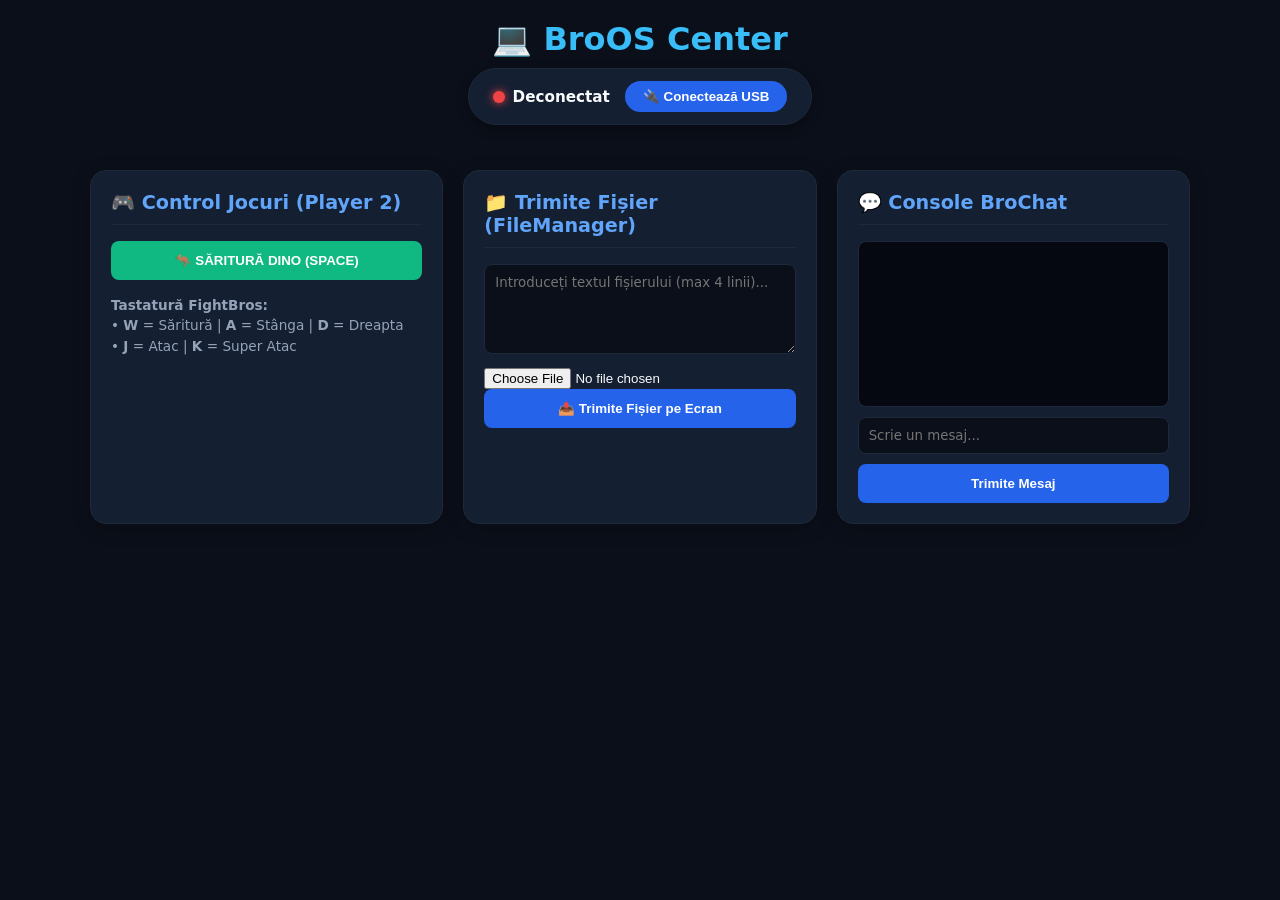
==== index.html @ e7005982 "sall" ====
<!DOCTYPE html>
<html lang="ro">
<head>
  <meta charset="UTF-8">
  <meta name="viewport" content="width=device-width, initial-scale=1.0">
  <title>BroOS - Web Dashboard & Control Center</title>
  <style>
    :root {
      --bg-color: #0b0f19;
      --card-bg: #151f32;
      --accent: #2563eb;
      --accent-hover: #1d4ed8;
      --success: #10b981;
      --danger: #ef4444;
      --text: #f8fafc;
      --text-muted: #94a3b8;
      --border: #1e293b;
    }

    body {
      font-family: 'Segoe UI', system-ui, -apple-system, sans-serif;
      background-color: var(--bg-color);
      color: var(--text);
      margin: 0;
      padding: 20px;
      display: flex;
      flex-direction: column;
      align-items: center;
    }

    header {
      text-align: center;
      margin-bottom: 25px;
    }

    h1 {
      margin: 0 0 10px 0;
      font-size: 2rem;
      color: #38bdf8;
    }

    .status-container {
      background-color: var(--card-bg);
      border: 1px solid var(--border);
      padding: 12px 24px;
      border-radius: 50px;
      display: flex;
      align-items: center;
      gap: 15px;
      box-shadow: 0 4px 12px rgba(0,0,0,0.3);
    }

    .badge {
      display: flex;
      align-items: center;
      gap: 8px;
      font-weight: 600;
      font-size: 0.95rem;
    }

    .dot {
      width: 12px;
      height: 12px;
      border-radius: 50%;
      background-color: var(--danger);
      box-shadow: 0 0 8px var(--danger);
    }

    .dot.online {
      background-color: var(--success);
      box-shadow: 0 0 8px var(--success);
    }

    .btn-connect {
      background-color: var(--accent);
      color: white;
      border: none;
      padding: 8px 18px;
      border-radius: 20px;
      font-weight: bold;
      cursor: pointer;
      transition: all 0.2s ease;
    }

    .btn-connect:hover {
      background-color: var(--accent-hover);
      transform: translateY(-1px);
    }

    .grid {
      display: grid;
      grid-template-columns: repeat(auto-fit, minmax(320px, 1fr));
      gap: 20px;
      width: 100%;
      max-width: 1100px;
      margin-top: 20px;
    }

    .card {
      background-color: var(--card-bg);
      border: 1px solid var(--border);
      border-radius: 16px;
      padding: 20px;
      box-shadow: 0 4px 20px rgba(0,0,0,0.2);
    }

    .card h2 {
      margin-top: 0;
      font-size: 1.2rem;
      color: #60a5fa;
      border-bottom: 1px solid var(--border);
      padding-bottom: 10px;
    }

    textarea, input[type="text"] {
      width: 100%;
      background-color: #0b0f19;
      border: 1px solid var(--border);
      color: var(--text);
      padding: 10px;
      border-radius: 8px;
      box-sizing: border-box;
      margin-bottom: 10px;
      font-family: inherit;
    }

    textarea {
      resize: vertical;
      height: 90px;
    }

    .btn {
      width: 100%;
      background-color: var(--accent);
      color: white;
      border: none;
      padding: 12px;
      border-radius: 8px;
      font-weight: bold;
      cursor: pointer;
      transition: background 0.2s;
    }

    .btn:hover {
      background-color: var(--accent-hover);
    }

    .btn-green {
      background-color: var(--success);
    }

    .btn-green:hover {
      background-color: #059669;
    }

    .terminal {
      background-color: #050811;
      border: 1px solid var(--border);
      color: #4ade80;
      font-family: 'Consolas', 'Courier New', monospace;
      padding: 12px;
      border-radius: 8px;
      height: 140px;
      overflow-y: auto;
      margin-bottom: 10px;
      font-size: 0.9rem;
    }

    .controls-hint {
      font-size: 0.85rem;
      color: var(--text-muted);
      line-height: 1.5;
    }
  </style>
</head>
<body>

  <header>
    <h1>💻 BroOS Center</h1>
    <div class="status-container">
      <div class="badge">
        <span id="statusDot" class="dot"></span>
        <span id="statusText">Deconectat</span>
      </div>
      <button id="connectBtn" class="btn-connect">🔌 Conectează USB</button>
    </div>
  </header>

  <div class="grid">

    <!-- CONTROLLER JOCURI -->
    <div class="card">
      <h2>🎮 Control Jocuri (Player 2)</h2>
      <button id="dinoJumpBtn" class="btn btn-green" style="margin-bottom: 15px;">🦘 SĂRITURĂ DINO (SPACE)</button>
      <div class="controls-hint">
        <strong>Tastatură FightBros:</strong><br>
        • <strong>W</strong> = Săritură | <strong>A</strong> = Stânga | <strong>D</strong> = Dreapta<br>
        • <strong>J</strong> = Atac | <strong>K</strong> = Super Atac
      </div>
    </div>

    <!-- FILE MANAGER -->
    <div class="card">
      <h2>📁 Trimite Fișier (FileManager)</h2>
      <textarea id="fileText" placeholder="Introduceți textul fișierului (max 4 linii)..."></textarea>
      <input type="file" id="fileInput" accept=".txt">
      <button id="sendFileBtn" class="btn">📤 Trimite Fișier pe Ecran</button>
    </div>

    <!-- BRO CHAT -->
    <div class="card">
      <h2>💬 Console BroChat</h2>
      <div id="chatTerminal" class="terminal"></div>
      <input type="text" id="chatInput" placeholder="Scrie un mesaj...">
      <button id="sendChatBtn" class="btn">Trimite Mesaj</button>
    </div>

  </div>

  <script>
    let port = null;
    let writer = null;
    let isConnected = false;

    const connectBtn = document.getElementById('connectBtn');
    const statusDot = document.getElementById('statusDot');
    const statusText = document.getElementById('statusText');

    const dinoJumpBtn = document.getElementById('dinoJumpBtn');
    const sendFileBtn = document.getElementById('sendFileBtn');
    const fileText = document.getElementById('fileText');
    const fileInput = document.getElementById('fileInput');

    const chatTerminal = document.getElementById('chatTerminal');
    const chatInput = document.getElementById('chatInput');
    const sendChatBtn = document.getElementById('sendChatBtn');

    // CONECTARE DIRECTĂ USB VIA WEB SERIAL
    connectBtn.onclick = async () => {
      if (!("serial" in navigator)) {
        alert("Browser-ul tău nu suportă Web Serial API! Deschide pagina în Google Chrome sau Microsoft Edge pe PC.");
        return;
      }

      try {
        port = await navigator.serial.requestPort();
        await port.open({ baudRate: 115200 });

        writer = port.writable.getWriter();
        isConnected = true;

        statusDot.classList.add('online');
        statusText.innerText = "Conectat (115200 Baud)";
        connectBtn.innerText = "✓ Conectat";
        connectBtn.style.backgroundColor = "#10b981";

        readSerialData();
      } catch (err) {
        console.error(err);
        alert("Eroare la conectare: " + err.message);
      }
    };

    // CITIRE SERIALĂ
    async function readSerialData() {
      const textDecoder = new TextDecoderStream();
      const readableStreamClosed = port.readable.pipeTo(textDecoder.writable);
      const reader = textDecoder.readable.getReader();

      let buffer = "";

      try {
        while (true) {
          const { value, done } = await reader.read();
          if (done) break;
          buffer += value;

          let lines = buffer.split('\n');
          buffer = lines.pop();

          for (let line of lines) {
            line = line.trim();
            if (line.length > 0) {
              const div = document.createElement('div');
              div.innerText = line;
              chatTerminal.appendChild(div);
              chatTerminal.scrollTop = chatTerminal.scrollHeight;
            }
          }
        }
      } catch (err) {
        console.error("Eroare citire:", err);
      }
    }

    // TRIMITERE COMANDĂ
    async function sendCommand(cmd) {
      if (!isConnected || !writer) {
        alert("Apasă mai întâi pe butonul 'Conectează USB'!");
        return;
      }
      const encoder = new TextEncoder();
      await writer.write(encoder.encode(cmd + "\n"));
    }

    // FILE MANAGER
    fileInput.onchange = (e) => {
      const file = e.target.files[0];
      if (file) {
        const reader = new FileReader();
        reader.onload = (evt) => { fileText.value = evt.target.result; };
        reader.readAsText(file);
      }
    };

    sendFileBtn.onclick = async () => {
      const content = fileText.value.trim();
      if (!content) { alert("Scrieți sau încărcați un fișier mai întâi!"); return; }

      const lines = content.split('\n');
      await sendCommand("FILE_START");
      await new Promise(r => setTimeout(r, 100));

      const maxLines = Math.min(lines.length, 4);
      for (let i = 0; i < maxLines; i++) {
        let line = lines[i].trim();
        if (line) {
          await sendCommand(`FILE_LINE:${line}`);
          await new Promise(r => setTimeout(r, 100));
        }
      }

      await sendCommand("FILE_END");
      alert("Fișier trimis pe ecranul BroOS!");
    };

    // CHAT
    sendChatBtn.onclick = () => {
      const msg = chatInput.value.trim();
      if (msg) {
        sendCommand(`CHAT_IN:Web:${msg}`);
        const div = document.createElement('div');
        div.innerText = "Tu: " + msg;
        chatTerminal.appendChild(div);
        chatTerminal.scrollTop = chatTerminal.scrollHeight;
        chatInput.value = '';
      }
    };

    chatInput.onkeypress = (e) => { if (e.key === 'Enter') sendChatBtn.click(); };

    // CONTROALE JOCURI
    dinoJumpBtn.onclick = () => { sendCommand("DINO2:JUMP"); };

    window.onkeydown = (e) => {
      if (document.activeElement.tagName === 'INPUT' || document.activeElement.tagName === 'TEXTAREA') return;

      if (e.code === 'Space') { e.preventDefault(); sendCommand("DINO2:JUMP"); }
      else if (e.key === 'a' || e.key === 'A') sendCommand("OPP:LEFT");
      else if (e.key === 'd' || e.key === 'D') sendCommand("OPP:RIGHT");
      else if (e.key === 'w' || e.key === 'W') sendCommand("OPP:JUMP");
      else if (e.key === 'j' || e.key === 'J') sendCommand("OPP:ATK");
      else if (e.key === 'k' || e.key === 'K') sendCommand("OPP:SUPER");
    };
  </script>
</body>
</html>
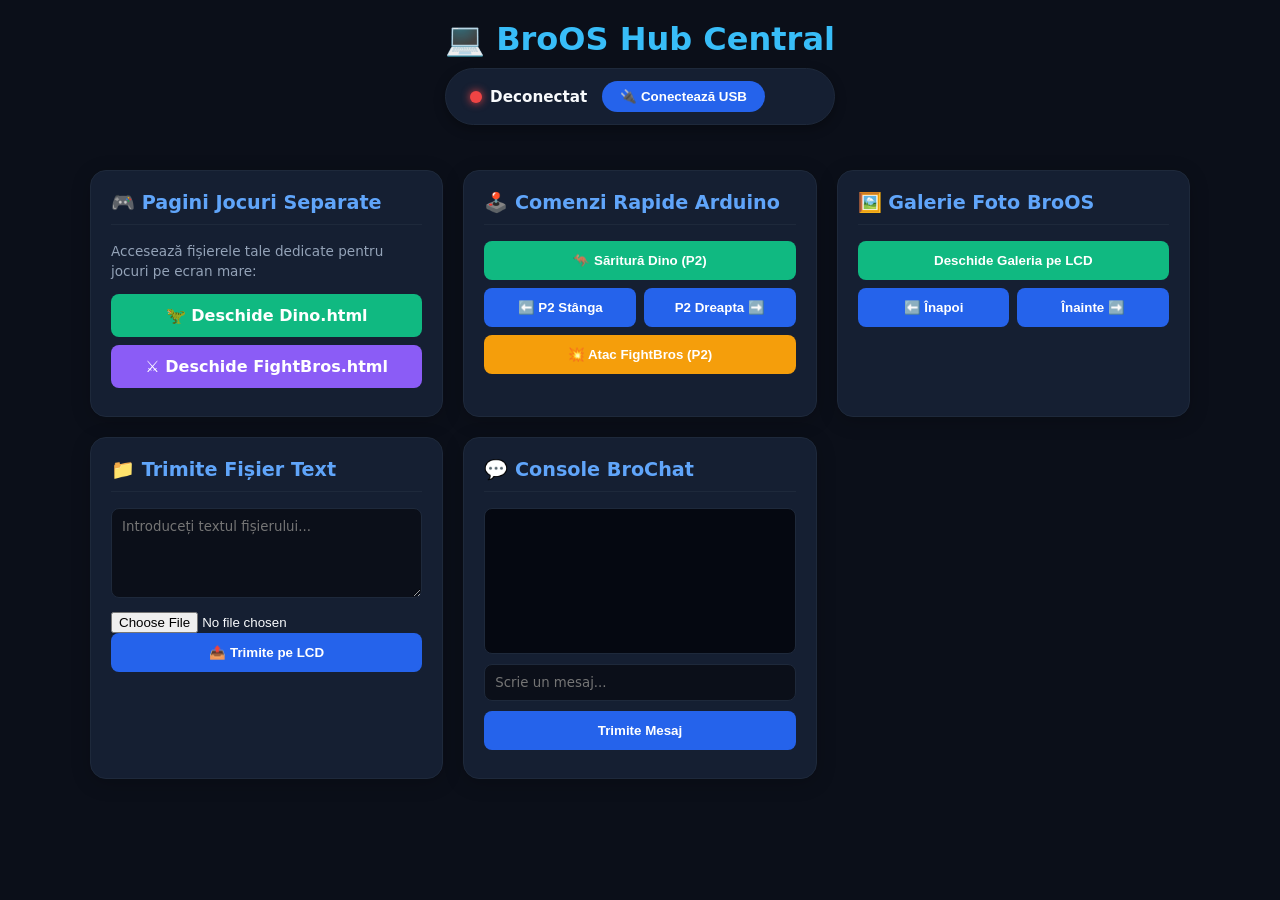
==== commit 750867c4: "sall" ====
--- a/index.html
+++ b/index.html
@@ -3,7 +3,7 @@
 <head>
   <meta charset="UTF-8">
   <meta name="viewport" content="width=device-width, initial-scale=1.0">
-  <title>BroOS - Web Dashboard & Control Center</title>
+  <title>BroOS - Web Hub & Control Center</title>
   <style>
     :root {
       --bg-color: #0b0f19;
@@ -139,6 +139,11 @@
       font-weight: bold;
       cursor: pointer;
       transition: background 0.2s;
+      margin-bottom: 8px;
+      text-decoration: none;
+      display: inline-block;
+      text-align: center;
+      box-sizing: border-box;
     }
 
     .btn:hover {
@@ -151,6 +156,11 @@
 
     .btn-green:hover {
       background-color: #059669;
+    }
+
+    .btn-row {
+      display: flex;
+      gap: 8px;
     }
 
     .terminal {
@@ -160,7 +170,7 @@
       font-family: 'Consolas', 'Courier New', monospace;
       padding: 12px;
       border-radius: 8px;
-      height: 140px;
+      height: 120px;
       overflow-y: auto;
       margin-bottom: 10px;
       font-size: 0.9rem;
@@ -176,7 +186,7 @@
 <body>
 
   <header>
-    <h1>💻 BroOS Center</h1>
+    <h1>💻 BroOS Hub Central</h1>
     <div class="status-container">
       <div class="badge">
         <span id="statusDot" class="dot"></span>
@@ -188,26 +198,46 @@
 
   <div class="grid">
 
-    <!-- CONTROLLER JOCURI -->
-    <div class="card">
-      <h2>🎮 Control Jocuri (Player 2)</h2>
-      <button id="dinoJumpBtn" class="btn btn-green" style="margin-bottom: 15px;">🦘 SĂRITURĂ DINO (SPACE)</button>
-      <div class="controls-hint">
-        <strong>Tastatură FightBros:</strong><br>
-        • <strong>W</strong> = Săritură | <strong>A</strong> = Stânga | <strong>D</strong> = Dreapta<br>
-        • <strong>J</strong> = Atac | <strong>K</strong> = Super Atac
+    <!-- 1. ACCES JOCURI SEPARATE -->
+    <div class="card">
+      <h2>🎮 Pagini Jocuri Separate</h2>
+      <div class="controls-hint" style="margin-bottom: 12px;">
+        Accesează fișierele tale dedicate pentru jocuri pe ecran mare:
       </div>
-    </div>
-
-    <!-- FILE MANAGER -->
-    <div class="card">
-      <h2>📁 Trimite Fișier (FileManager)</h2>
-      <textarea id="fileText" placeholder="Introduceți textul fișierului (max 4 linii)..."></textarea>
+      <a href="dino.html" class="btn btn-green">🦖 Deschide Dino.html</a>
+      <a href="fightbros.html" class="btn" style="background-color: #8b5cf6;">⚔️ Deschide FightBros.html</a>
+    </div>
+
+    <!-- 2. CONTROL DIRECT DINO & FIGHT (BRIDGE) -->
+    <div class="card">
+      <h2>🕹️ Comenzi Rapide Arduino</h2>
+      <button class="btn btn-green" onclick="sendCommand('NET_IN:DINO2_JUMP')">🦘 Săritură Dino (P2)</button>
+      <div class="btn-row">
+        <button class="btn" onclick="sendCommand('NET_IN:P2_LEFT')">⬅️ P2 Stânga</button>
+        <button class="btn" onclick="sendCommand('NET_IN:P2_RIGHT')">P2 Dreapta ➡️</button>
+      </div>
+      <button class="btn" style="background-color: #f59e0b;" onclick="sendCommand('NET_IN:P2_ATK')">💥 Atac FightBros (P2)</button>
+    </div>
+
+    <!-- 3. GALERIE FOTO -->
+    <div class="card">
+      <h2>🖼️ Galerie Foto BroOS</h2>
+      <button class="btn btn-green" onclick="sendCommand('MODE:GALLERY')">Deschide Galeria pe LCD</button>
+      <div class="btn-row">
+        <button class="btn" onclick="sendCommand('GAL:PREV')">⬅️ Înapoi</button>
+        <button class="btn" onclick="sendCommand('GAL:NEXT')">Înainte ➡️</button>
+      </div>
+    </div>
+
+    <!-- 4. FILE MANAGER -->
+    <div class="card">
+      <h2>📁 Trimite Fișier Text</h2>
+      <textarea id="fileText" placeholder="Introduceți textul fișierului..."></textarea>
       <input type="file" id="fileInput" accept=".txt">
-      <button id="sendFileBtn" class="btn">📤 Trimite Fișier pe Ecran</button>
-    </div>
-
-    <!-- BRO CHAT -->
+      <button id="sendFileBtn" class="btn">📤 Trimite pe LCD</button>
+    </div>
+
+    <!-- 5. BRO CHAT -->
     <div class="card">
       <h2>💬 Console BroChat</h2>
       <div id="chatTerminal" class="terminal"></div>
@@ -226,19 +256,17 @@
     const statusDot = document.getElementById('statusDot');
     const statusText = document.getElementById('statusText');
 
-    const dinoJumpBtn = document.getElementById('dinoJumpBtn');
-    const sendFileBtn = document.getElementById('sendFileBtn');
     const fileText = document.getElementById('fileText');
     const fileInput = document.getElementById('fileInput');
+    const sendFileBtn = document.getElementById('sendFileBtn');
 
     const chatTerminal = document.getElementById('chatTerminal');
     const chatInput = document.getElementById('chatInput');
     const sendChatBtn = document.getElementById('sendChatBtn');
 
-    // CONECTARE DIRECTĂ USB VIA WEB SERIAL
     connectBtn.onclick = async () => {
       if (!("serial" in navigator)) {
-        alert("Browser-ul tău nu suportă Web Serial API! Deschide pagina în Google Chrome sau Microsoft Edge pe PC.");
+        alert("Browser-ul tău nu suportă Web Serial API! Folosește Google Chrome sau Microsoft Edge.");
         return;
       }
 
@@ -261,14 +289,12 @@
       }
     };
 
-    // CITIRE SERIALĂ
     async function readSerialData() {
       const textDecoder = new TextDecoderStream();
-      const readableStreamClosed = port.readable.pipeTo(textDecoder.writable);
+      port.readable.pipeTo(textDecoder.writable);
       const reader = textDecoder.readable.getReader();
 
       let buffer = "";
-
       try {
         while (true) {
           const { value, done } = await reader.read();
@@ -293,17 +319,15 @@
       }
     }
 
-    // TRIMITERE COMANDĂ
     async function sendCommand(cmd) {
       if (!isConnected || !writer) {
-        alert("Apasă mai întâi pe butonul 'Conectează USB'!");
+        alert("Apasă mai întâi pe butonul 'Conectează USB' din partea de sus!");
         return;
       }
       const encoder = new TextEncoder();
       await writer.write(encoder.encode(cmd + "\n"));
     }
 
-    // FILE MANAGER
     fileInput.onchange = (e) => {
       const file = e.target.files[0];
       if (file) {
@@ -334,7 +358,6 @@
       alert("Fișier trimis pe ecranul BroOS!");
     };
 
-    // CHAT
     sendChatBtn.onclick = () => {
       const msg = chatInput.value.trim();
       if (msg) {
@@ -348,20 +371,6 @@
     };
 
     chatInput.onkeypress = (e) => { if (e.key === 'Enter') sendChatBtn.click(); };
-
-    // CONTROALE JOCURI
-    dinoJumpBtn.onclick = () => { sendCommand("DINO2:JUMP"); };
-
-    window.onkeydown = (e) => {
-      if (document.activeElement.tagName === 'INPUT' || document.activeElement.tagName === 'TEXTAREA') return;
-
-      if (e.code === 'Space') { e.preventDefault(); sendCommand("DINO2:JUMP"); }
-      else if (e.key === 'a' || e.key === 'A') sendCommand("OPP:LEFT");
-      else if (e.key === 'd' || e.key === 'D') sendCommand("OPP:RIGHT");
-      else if (e.key === 'w' || e.key === 'W') sendCommand("OPP:JUMP");
-      else if (e.key === 'j' || e.key === 'J') sendCommand("OPP:ATK");
-      else if (e.key === 'k' || e.key === 'K') sendCommand("OPP:SUPER");
-    };
   </script>
 </body>
 </html>
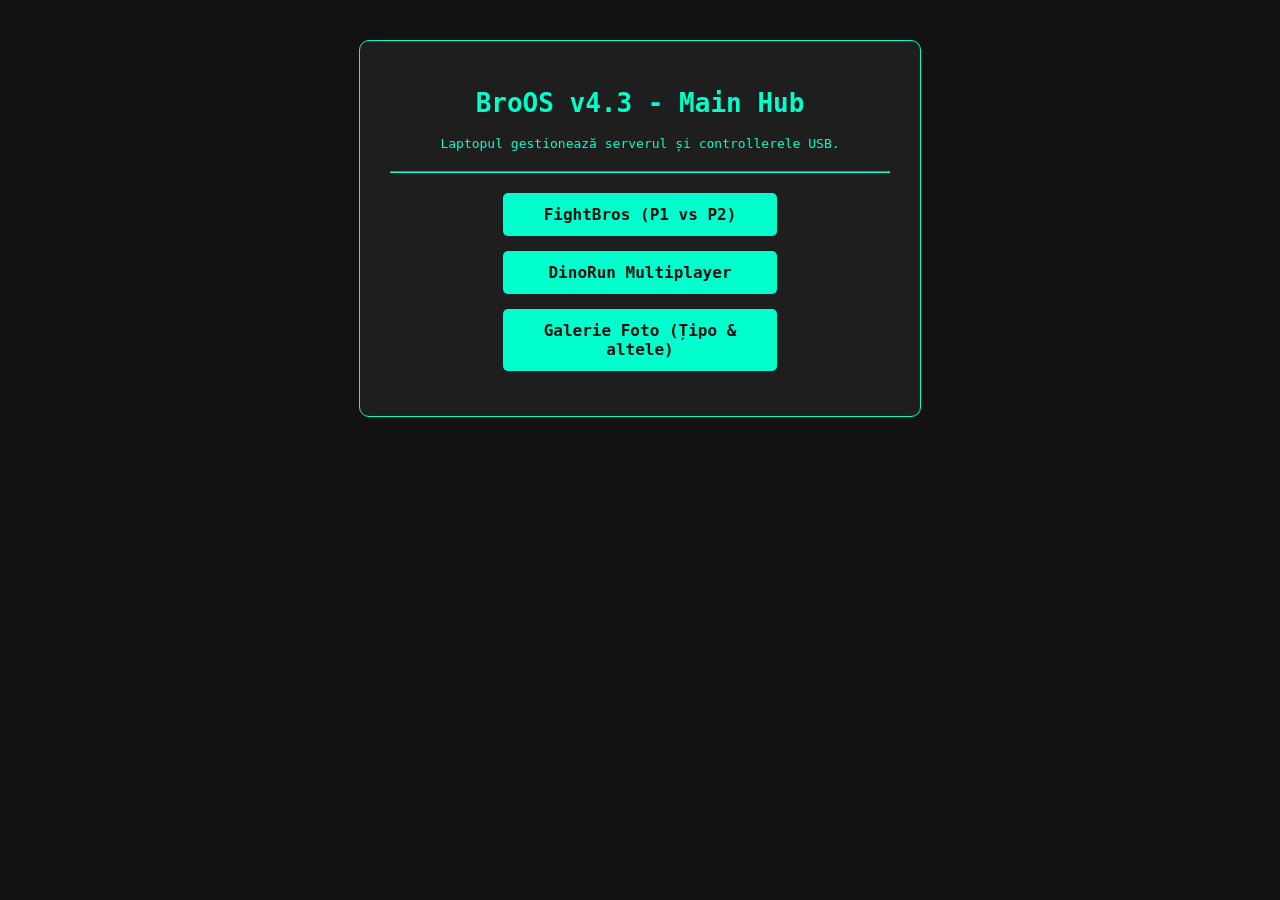
==== commit cc1d517d: "sall" ====
--- a/index.html
+++ b/index.html
@@ -1,376 +1,24 @@
 <!DOCTYPE html>
 <html lang="ro">
 <head>
-  <meta charset="UTF-8">
-  <meta name="viewport" content="width=device-width, initial-scale=1.0">
-  <title>BroOS - Web Hub & Control Center</title>
-  <style>
-    :root {
-      --bg-color: #0b0f19;
-      --card-bg: #151f32;
-      --accent: #2563eb;
-      --accent-hover: #1d4ed8;
-      --success: #10b981;
-      --danger: #ef4444;
-      --text: #f8fafc;
-      --text-muted: #94a3b8;
-      --border: #1e293b;
-    }
-
-    body {
-      font-family: 'Segoe UI', system-ui, -apple-system, sans-serif;
-      background-color: var(--bg-color);
-      color: var(--text);
-      margin: 0;
-      padding: 20px;
-      display: flex;
-      flex-direction: column;
-      align-items: center;
-    }
-
-    header {
-      text-align: center;
-      margin-bottom: 25px;
-    }
-
-    h1 {
-      margin: 0 0 10px 0;
-      font-size: 2rem;
-      color: #38bdf8;
-    }
-
-    .status-container {
-      background-color: var(--card-bg);
-      border: 1px solid var(--border);
-      padding: 12px 24px;
-      border-radius: 50px;
-      display: flex;
-      align-items: center;
-      gap: 15px;
-      box-shadow: 0 4px 12px rgba(0,0,0,0.3);
-    }
-
-    .badge {
-      display: flex;
-      align-items: center;
-      gap: 8px;
-      font-weight: 600;
-      font-size: 0.95rem;
-    }
-
-    .dot {
-      width: 12px;
-      height: 12px;
-      border-radius: 50%;
-      background-color: var(--danger);
-      box-shadow: 0 0 8px var(--danger);
-    }
-
-    .dot.online {
-      background-color: var(--success);
-      box-shadow: 0 0 8px var(--success);
-    }
-
-    .btn-connect {
-      background-color: var(--accent);
-      color: white;
-      border: none;
-      padding: 8px 18px;
-      border-radius: 20px;
-      font-weight: bold;
-      cursor: pointer;
-      transition: all 0.2s ease;
-    }
-
-    .btn-connect:hover {
-      background-color: var(--accent-hover);
-      transform: translateY(-1px);
-    }
-
-    .grid {
-      display: grid;
-      grid-template-columns: repeat(auto-fit, minmax(320px, 1fr));
-      gap: 20px;
-      width: 100%;
-      max-width: 1100px;
-      margin-top: 20px;
-    }
-
-    .card {
-      background-color: var(--card-bg);
-      border: 1px solid var(--border);
-      border-radius: 16px;
-      padding: 20px;
-      box-shadow: 0 4px 20px rgba(0,0,0,0.2);
-    }
-
-    .card h2 {
-      margin-top: 0;
-      font-size: 1.2rem;
-      color: #60a5fa;
-      border-bottom: 1px solid var(--border);
-      padding-bottom: 10px;
-    }
-
-    textarea, input[type="text"] {
-      width: 100%;
-      background-color: #0b0f19;
-      border: 1px solid var(--border);
-      color: var(--text);
-      padding: 10px;
-      border-radius: 8px;
-      box-sizing: border-box;
-      margin-bottom: 10px;
-      font-family: inherit;
-    }
-
-    textarea {
-      resize: vertical;
-      height: 90px;
-    }
-
-    .btn {
-      width: 100%;
-      background-color: var(--accent);
-      color: white;
-      border: none;
-      padding: 12px;
-      border-radius: 8px;
-      font-weight: bold;
-      cursor: pointer;
-      transition: background 0.2s;
-      margin-bottom: 8px;
-      text-decoration: none;
-      display: inline-block;
-      text-align: center;
-      box-sizing: border-box;
-    }
-
-    .btn:hover {
-      background-color: var(--accent-hover);
-    }
-
-    .btn-green {
-      background-color: var(--success);
-    }
-
-    .btn-green:hover {
-      background-color: #059669;
-    }
-
-    .btn-row {
-      display: flex;
-      gap: 8px;
-    }
-
-    .terminal {
-      background-color: #050811;
-      border: 1px solid var(--border);
-      color: #4ade80;
-      font-family: 'Consolas', 'Courier New', monospace;
-      padding: 12px;
-      border-radius: 8px;
-      height: 120px;
-      overflow-y: auto;
-      margin-bottom: 10px;
-      font-size: 0.9rem;
-    }
-
-    .controls-hint {
-      font-size: 0.85rem;
-      color: var(--text-muted);
-      line-height: 1.5;
-    }
-  </style>
+    <meta charset="UTF-8">
+    <title>BroOS v4.3 - Main Hub</title>
+    <style>
+        body { background: #121212; color: #00ffcc; font-family: monospace; text-align: center; margin-top: 40px; }
+        .btn { display: block; width: 250px; margin: 15px auto; padding: 12px; background: #00ffcc; color: #121212; text-decoration: none; font-weight: bold; border-radius: 5px; font-size: 16px; }
+        .btn:hover { background: #00cca3; }
+        .container { max-width: 500px; margin: 0 auto; background: #1e1e1e; padding: 30px; border-radius: 10px; border: 1px solid #00ffcc; }
+    </style>
 </head>
 <body>
-
-  <header>
-    <h1>💻 BroOS Hub Central</h1>
-    <div class="status-container">
-      <div class="badge">
-        <span id="statusDot" class="dot"></span>
-        <span id="statusText">Deconectat</span>
-      </div>
-      <button id="connectBtn" class="btn-connect">🔌 Conectează USB</button>
+    <div class="container">
+        <h1>BroOS v4.3 - Main Hub</h1>
+        <p>Laptopul gestionează serverul și controllerele USB.</p>
+        <hr style="border-color: #00ffcc; margin: 20px 0;">
+        
+        <a href="fightbros.html" class="btn">FightBros (P1 vs P2)</a>
+        <a href="dino.html" class="btn">DinoRun Multiplayer</a>
+        <a href="galery.html" class="btn">Galerie Foto (Țipo & altele)</a>
     </div>
-  </header>
-
-  <div class="grid">
-
-    <!-- 1. ACCES JOCURI SEPARATE -->
-    <div class="card">
-      <h2>🎮 Pagini Jocuri Separate</h2>
-      <div class="controls-hint" style="margin-bottom: 12px;">
-        Accesează fișierele tale dedicate pentru jocuri pe ecran mare:
-      </div>
-      <a href="dino.html" class="btn btn-green">🦖 Deschide Dino.html</a>
-      <a href="fightbros.html" class="btn" style="background-color: #8b5cf6;">⚔️ Deschide FightBros.html</a>
-    </div>
-
-    <!-- 2. CONTROL DIRECT DINO & FIGHT (BRIDGE) -->
-    <div class="card">
-      <h2>🕹️ Comenzi Rapide Arduino</h2>
-      <button class="btn btn-green" onclick="sendCommand('NET_IN:DINO2_JUMP')">🦘 Săritură Dino (P2)</button>
-      <div class="btn-row">
-        <button class="btn" onclick="sendCommand('NET_IN:P2_LEFT')">⬅️ P2 Stânga</button>
-        <button class="btn" onclick="sendCommand('NET_IN:P2_RIGHT')">P2 Dreapta ➡️</button>
-      </div>
-      <button class="btn" style="background-color: #f59e0b;" onclick="sendCommand('NET_IN:P2_ATK')">💥 Atac FightBros (P2)</button>
-    </div>
-
-    <!-- 3. GALERIE FOTO -->
-    <div class="card">
-      <h2>🖼️ Galerie Foto BroOS</h2>
-      <button class="btn btn-green" onclick="sendCommand('MODE:GALLERY')">Deschide Galeria pe LCD</button>
-      <div class="btn-row">
-        <button class="btn" onclick="sendCommand('GAL:PREV')">⬅️ Înapoi</button>
-        <button class="btn" onclick="sendCommand('GAL:NEXT')">Înainte ➡️</button>
-      </div>
-    </div>
-
-    <!-- 4. FILE MANAGER -->
-    <div class="card">
-      <h2>📁 Trimite Fișier Text</h2>
-      <textarea id="fileText" placeholder="Introduceți textul fișierului..."></textarea>
-      <input type="file" id="fileInput" accept=".txt">
-      <button id="sendFileBtn" class="btn">📤 Trimite pe LCD</button>
-    </div>
-
-    <!-- 5. BRO CHAT -->
-    <div class="card">
-      <h2>💬 Console BroChat</h2>
-      <div id="chatTerminal" class="terminal"></div>
-      <input type="text" id="chatInput" placeholder="Scrie un mesaj...">
-      <button id="sendChatBtn" class="btn">Trimite Mesaj</button>
-    </div>
-
-  </div>
-
-  <script>
-    let port = null;
-    let writer = null;
-    let isConnected = false;
-
-    const connectBtn = document.getElementById('connectBtn');
-    const statusDot = document.getElementById('statusDot');
-    const statusText = document.getElementById('statusText');
-
-    const fileText = document.getElementById('fileText');
-    const fileInput = document.getElementById('fileInput');
-    const sendFileBtn = document.getElementById('sendFileBtn');
-
-    const chatTerminal = document.getElementById('chatTerminal');
-    const chatInput = document.getElementById('chatInput');
-    const sendChatBtn = document.getElementById('sendChatBtn');
-
-    connectBtn.onclick = async () => {
-      if (!("serial" in navigator)) {
-        alert("Browser-ul tău nu suportă Web Serial API! Folosește Google Chrome sau Microsoft Edge.");
-        return;
-      }
-
-      try {
-        port = await navigator.serial.requestPort();
-        await port.open({ baudRate: 115200 });
-
-        writer = port.writable.getWriter();
-        isConnected = true;
-
-        statusDot.classList.add('online');
-        statusText.innerText = "Conectat (115200 Baud)";
-        connectBtn.innerText = "✓ Conectat";
-        connectBtn.style.backgroundColor = "#10b981";
-
-        readSerialData();
-      } catch (err) {
-        console.error(err);
-        alert("Eroare la conectare: " + err.message);
-      }
-    };
-
-    async function readSerialData() {
-      const textDecoder = new TextDecoderStream();
-      port.readable.pipeTo(textDecoder.writable);
-      const reader = textDecoder.readable.getReader();
-
-      let buffer = "";
-      try {
-        while (true) {
-          const { value, done } = await reader.read();
-          if (done) break;
-          buffer += value;
-
-          let lines = buffer.split('\n');
-          buffer = lines.pop();
-
-          for (let line of lines) {
-            line = line.trim();
-            if (line.length > 0) {
-              const div = document.createElement('div');
-              div.innerText = line;
-              chatTerminal.appendChild(div);
-              chatTerminal.scrollTop = chatTerminal.scrollHeight;
-            }
-          }
-        }
-      } catch (err) {
-        console.error("Eroare citire:", err);
-      }
-    }
-
-    async function sendCommand(cmd) {
-      if (!isConnected || !writer) {
-        alert("Apasă mai întâi pe butonul 'Conectează USB' din partea de sus!");
-        return;
-      }
-      const encoder = new TextEncoder();
-      await writer.write(encoder.encode(cmd + "\n"));
-    }
-
-    fileInput.onchange = (e) => {
-      const file = e.target.files[0];
-      if (file) {
-        const reader = new FileReader();
-        reader.onload = (evt) => { fileText.value = evt.target.result; };
-        reader.readAsText(file);
-      }
-    };
-
-    sendFileBtn.onclick = async () => {
-      const content = fileText.value.trim();
-      if (!content) { alert("Scrieți sau încărcați un fișier mai întâi!"); return; }
-
-      const lines = content.split('\n');
-      await sendCommand("FILE_START");
-      await new Promise(r => setTimeout(r, 100));
-
-      const maxLines = Math.min(lines.length, 4);
-      for (let i = 0; i < maxLines; i++) {
-        let line = lines[i].trim();
-        if (line) {
-          await sendCommand(`FILE_LINE:${line}`);
-          await new Promise(r => setTimeout(r, 100));
-        }
-      }
-
-      await sendCommand("FILE_END");
-      alert("Fișier trimis pe ecranul BroOS!");
-    };
-
-    sendChatBtn.onclick = () => {
-      const msg = chatInput.value.trim();
-      if (msg) {
-        sendCommand(`CHAT_IN:Web:${msg}`);
-        const div = document.createElement('div');
-        div.innerText = "Tu: " + msg;
-        chatTerminal.appendChild(div);
-        chatTerminal.scrollTop = chatTerminal.scrollHeight;
-        chatInput.value = '';
-      }
-    };
-
-    chatInput.onkeypress = (e) => { if (e.key === 'Enter') sendChatBtn.click(); };
-  </script>
 </body>
 </html>
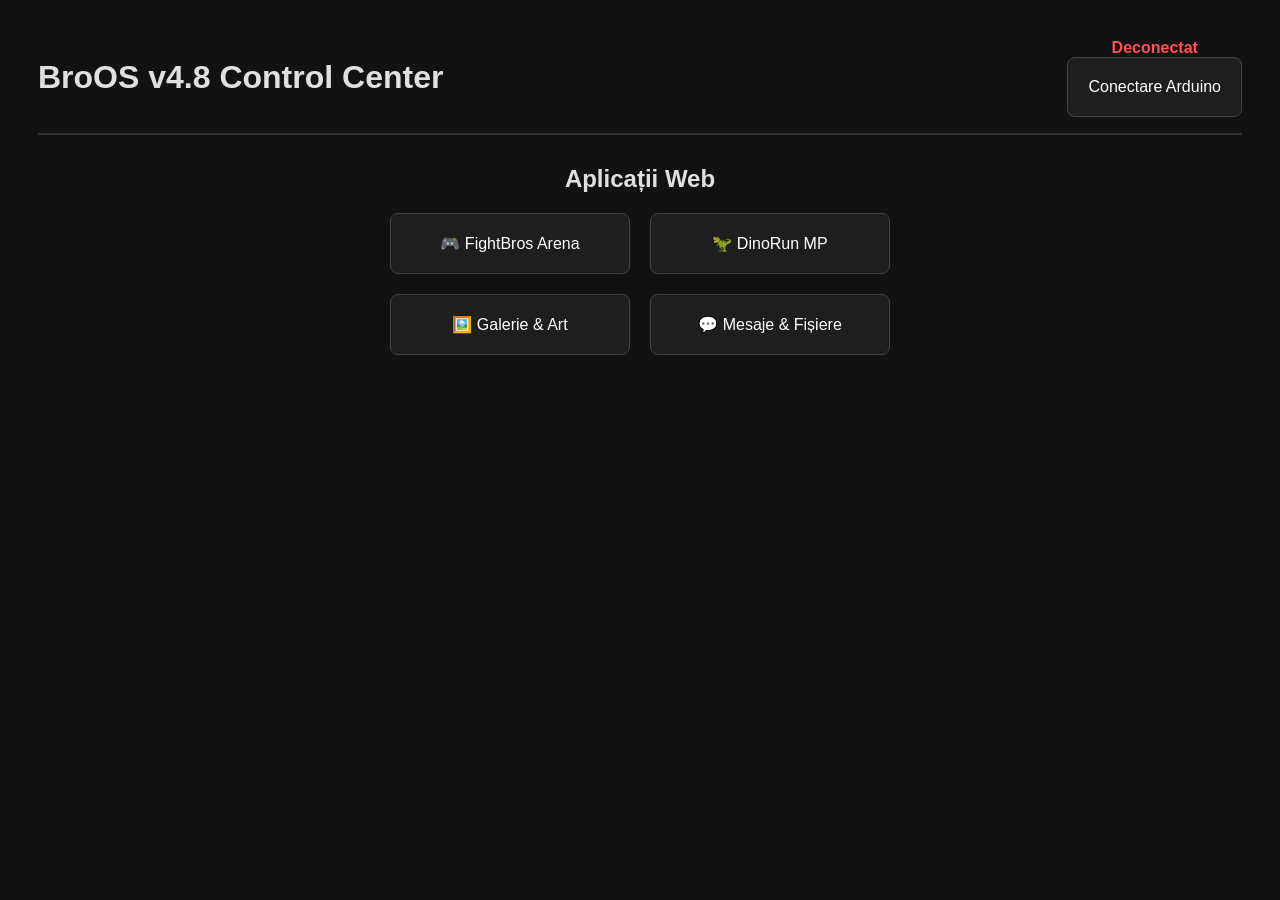
==== commit 2ed5f429: "sall" ====
--- a/index.html
+++ b/index.html
@@ -2,23 +2,57 @@
 <html lang="ro">
 <head>
     <meta charset="UTF-8">
-    <title>BroOS v4.3 - Main Hub</title>
+    <meta name="viewport" content="width=device-width, initial-scale=1.0">
+    <title>BroOS - Meniu Principal</title>
     <style>
-        body { background: #121212; color: #00ffcc; font-family: monospace; text-align: center; margin-top: 40px; }
-        .btn { display: block; width: 250px; margin: 15px auto; padding: 12px; background: #00ffcc; color: #121212; text-decoration: none; font-weight: bold; border-radius: 5px; font-size: 16px; }
-        .btn:hover { background: #00cca3; }
-        .container { max-width: 500px; margin: 0 auto; background: #1e1e1e; padding: 30px; border-radius: 10px; border: 1px solid #00ffcc; }
+        body { background-color: #121212; color: #e0e0e0; font-family: 'Segoe UI', Tahoma, Geneva, Verdana, sans-serif; text-align: center; padding: 30px; }
+        header { display: flex; justify-content: space-between; align-items: center; border-bottom: 2px solid #333; padding-bottom: 15px; margin-bottom: 30px; }
+        .btn-grid { display: grid; grid-template-columns: 1fr 1fr; gap: 20px; max-width: 500px; margin: 0 auto; }
+        button, a.btn { background-color: #1e1e1e; color: #fff; border: 1px solid #444; padding: 20px; border-radius: 8px; font-size: 16px; cursor: pointer; text-decoration: none; display: block; transition: 0.2s; }
+        button:hover, a.btn:hover { background-color: #333; border-color: #4CAF50; }
+        .status { font-weight: bold; color: #ff5252; }
+        .status.connected { color: #4CAF50; }
     </style>
 </head>
 <body>
-    <div class="container">
-        <h1>BroOS v4.3 - Main Hub</h1>
-        <p>Laptopul gestionează serverul și controllerele USB.</p>
-        <hr style="border-color: #00ffcc; margin: 20px 0;">
-        
-        <a href="fightbros.html" class="btn">FightBros (P1 vs P2)</a>
-        <a href="dino.html" class="btn">DinoRun Multiplayer</a>
-        <a href="galery.html" class="btn">Galerie Foto (Țipo & altele)</a>
+
+    <header>
+        <h1>BroOS v4.8 Control Center</h1>
+        <div>
+            <span id="statusText" class="status">Deconectat</span>
+            <button id="connectBtn" onclick="toggleConnection()">Conectare Arduino</button>
+        </div>
+    </header>
+
+    <h2>Aplicații Web</h2>
+    <div class="btn-grid">
+        <a href="fightbros.html" class="btn">🎮 FightBros Arena</a>
+        <a href="dino.html" class="btn">🦖 DinoRun MP</a>
+        <a href="galery.html" class="btn">🖼️ Galerie & Art</a>
+        <a href="message.html" class="btn">💬 Mesaje & Fișiere</a>
     </div>
+
+    <script>
+        let port;
+        async function toggleConnection() {
+            if (port) {
+                await port.close();
+                port = null;
+                document.getElementById('statusText').innerText = "Deconectat";
+                document.getElementById('statusText').className = "status";
+                document.getElementById('connectBtn').innerText = "Conectare Arduino";
+            } else {
+                try {
+                    port = await navigator.serial.requestPort();
+                    await port.open({ baudRate: 115200 });
+                    document.getElementById('statusText').innerText = "Conectat";
+                    document.getElementById('statusText').className = "status connected";
+                    document.getElementById('connectBtn').innerText = "Deconectare";
+                } catch (err) {
+                    console.error("Eroare conectare:", err);
+                }
+            }
+        }
+    </script>
 </body>
 </html>
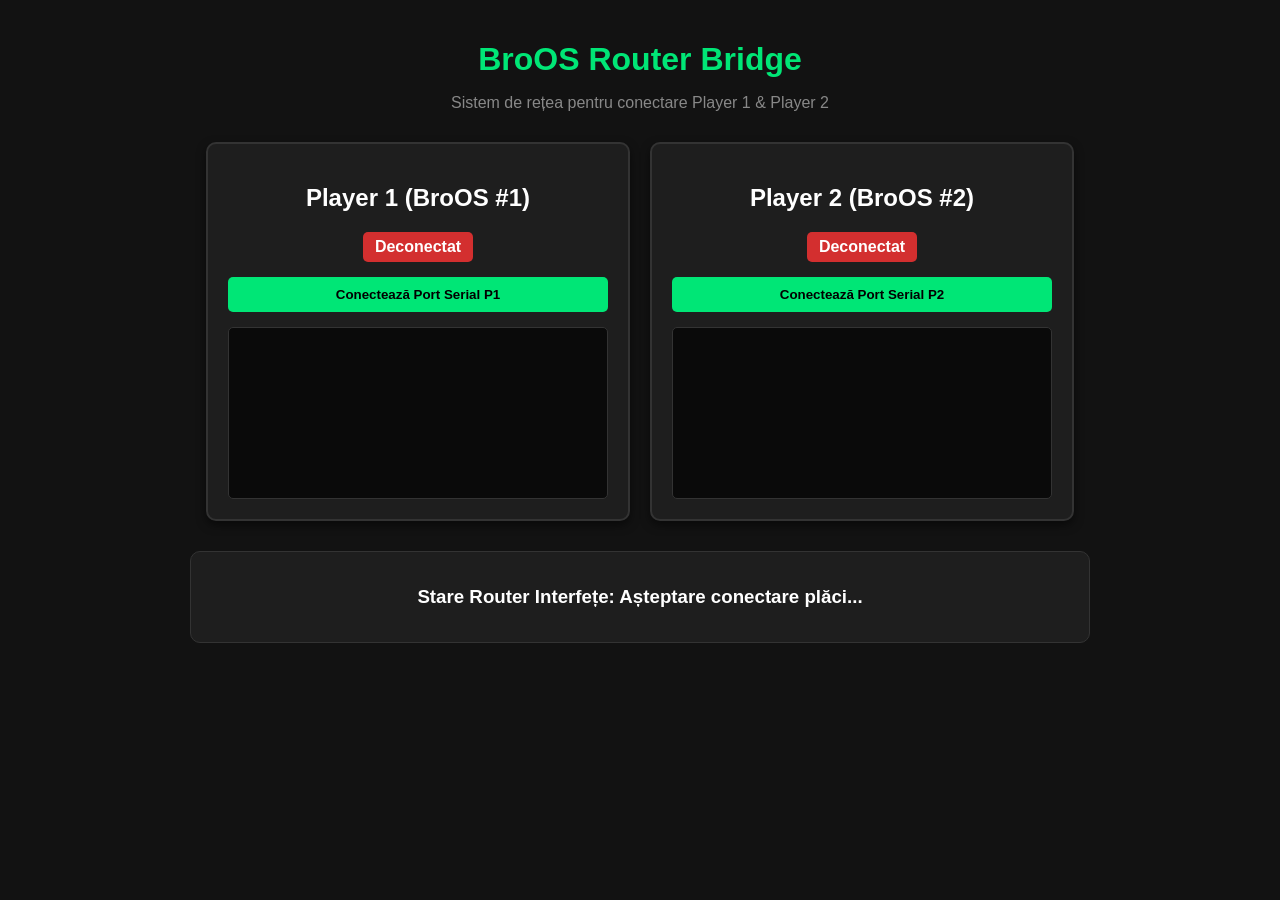
==== commit b7747c99: "saka dum pading padung ki" ====
--- a/index.html
+++ b/index.html
@@ -3,56 +3,37 @@
 <head>
     <meta charset="UTF-8">
     <meta name="viewport" content="width=device-width, initial-scale=1.0">
-    <title>BroOS - Meniu Principal</title>
-    <style>
-        body { background-color: #121212; color: #e0e0e0; font-family: 'Segoe UI', Tahoma, Geneva, Verdana, sans-serif; text-align: center; padding: 30px; }
-        header { display: flex; justify-content: space-between; align-items: center; border-bottom: 2px solid #333; padding-bottom: 15px; margin-bottom: 30px; }
-        .btn-grid { display: grid; grid-template-columns: 1fr 1fr; gap: 20px; max-width: 500px; margin: 0 auto; }
-        button, a.btn { background-color: #1e1e1e; color: #fff; border: 1px solid #444; padding: 20px; border-radius: 8px; font-size: 16px; cursor: pointer; text-decoration: none; display: block; transition: 0.2s; }
-        button:hover, a.btn:hover { background-color: #333; border-color: #4CAF50; }
-        .status { font-weight: bold; color: #ff5252; }
-        .status.connected { color: #4CAF50; }
-    </style>
+    <title>BroOS Router & Bridge</title>
+    <link rel="stylesheet" href="style.css">
 </head>
 <body>
+    <div class="container">
+        <h1>BroOS Router Bridge</h1>
+        <p class="status-subtitle">Sistem de rețea pentru conectare Player 1 & Player 2</p>
 
-    <header>
-        <h1>BroOS v4.8 Control Center</h1>
-        <div>
-            <span id="statusText" class="status">Deconectat</span>
-            <button id="connectBtn" onclick="toggleConnection()">Conectare Arduino</button>
+        <div class="boards-container">
+            <!-- Panou Player 1 -->
+            <div class="card" id="card-p1">
+                <h2>Player 1 (BroOS #1)</h2>
+                <div class="status-badge disconnected" id="p1-status">Deconectat</div>
+                <button class="btn" id="p1-connect-btn">Conectează Port Serial P1</button>
+                <div class="log-box" id="p1-log"></div>
+            </div>
+
+            <!-- Panou Player 2 -->
+            <div class="card" id="card-p2">
+                <h2>Player 2 (BroOS #2)</h2>
+                <div class="status-badge disconnected" id="p2-status">Deconectat</div>
+                <button class="btn" id="p2-connect-btn">Conectează Port Serial P2</button>
+                <div class="log-box" id="p2-log"></div>
+            </div>
         </div>
-    </header>
 
-    <h2>Aplicații Web</h2>
-    <div class="btn-grid">
-        <a href="fightbros.html" class="btn">🎮 FightBros Arena</a>
-        <a href="dino.html" class="btn">🦖 DinoRun MP</a>
-        <a href="galery.html" class="btn">🖼️ Galerie & Art</a>
-        <a href="message.html" class="btn">💬 Mesaje & Fișiere</a>
+        <div class="router-status">
+            <h3>Stare Router Interfețe: <span id="router-mode">Așteptare conectare plăci...</span></h3>
+        </div>
     </div>
 
-    <script>
-        let port;
-        async function toggleConnection() {
-            if (port) {
-                await port.close();
-                port = null;
-                document.getElementById('statusText').innerText = "Deconectat";
-                document.getElementById('statusText').className = "status";
-                document.getElementById('connectBtn').innerText = "Conectare Arduino";
-            } else {
-                try {
-                    port = await navigator.serial.requestPort();
-                    await port.open({ baudRate: 115200 });
-                    document.getElementById('statusText').innerText = "Conectat";
-                    document.getElementById('statusText').className = "status connected";
-                    document.getElementById('connectBtn').innerText = "Deconectare";
-                } catch (err) {
-                    console.error("Eroare conectare:", err);
-                }
-            }
-        }
-    </script>
+    <script src="script.js"></script>
 </body>
 </html>
--- a/style.css
+++ b/style.css
@@ -0,0 +1,94 @@
+body {
+    background-color: #121212;
+    color: #ffffff;
+    font-family: 'Segoe UI', Tahoma, Geneva, Verdana, sans-serif;
+    margin: 0;
+    padding: 20px;
+}
+
+.container {
+    max-width: 900px;
+    margin: 0 auto;
+    text-align: center;
+}
+
+h1 {
+    color: #00e676;
+    margin-bottom: 5px;
+}
+
+.status-subtitle {
+    color: #888888;
+    margin-bottom: 30px;
+}
+
+.boards-container {
+    display: flex;
+    gap: 20px;
+    justify-content: center;
+    flex-wrap: wrap;
+}
+
+.card {
+    background-color: #1e1e1e;
+    border: 2px solid #333333;
+    border-radius: 10px;
+    padding: 20px;
+    width: 380px;
+    box-shadow: 0 4px 10px rgba(0,0,0,0.5);
+}
+
+.status-badge {
+    padding: 6px 12px;
+    border-radius: 5px;
+    font-weight: bold;
+    display: inline-block;
+    margin-bottom: 15px;
+}
+
+.status-badge.disconnected {
+    background-color: #d32f2f;
+    color: white;
+}
+
+.status-badge.connected {
+    background-color: #388e3c;
+    color: white;
+}
+
+.btn {
+    background-color: #00e676;
+    color: #000000;
+    border: none;
+    padding: 10px 20px;
+    font-weight: bold;
+    border-radius: 5px;
+    cursor: pointer;
+    width: 100%;
+    margin-bottom: 15px;
+}
+
+.btn:hover {
+    background-color: #00c853;
+}
+
+.log-box {
+    background-color: #0a0a0a;
+    border: 1px solid #333333;
+    height: 150px;
+    border-radius: 5px;
+    padding: 10px;
+    text-align: left;
+    font-family: monospace;
+    font-size: 12px;
+    overflow-y: auto;
+    color: #00ff66;
+}
+
+.router-status {
+    margin-top: 30px;
+    background-color: #1e1e1e;
+    padding: 15px;
+    border-radius: 10px;
+    border: 1px solid #333;
+}
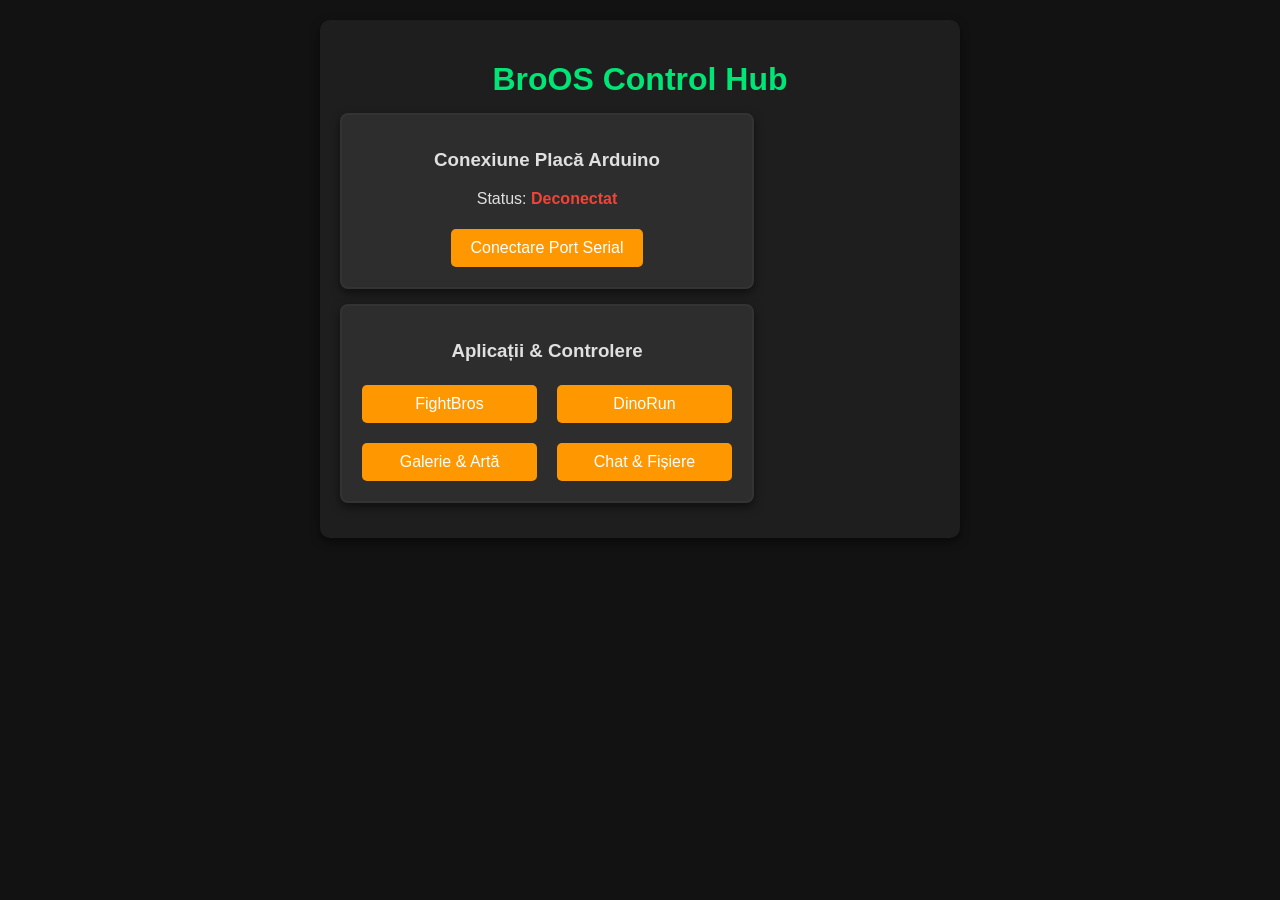
==== commit e34e4b57: "sall" ====
--- a/index.html
+++ b/index.html
@@ -3,37 +3,160 @@
 <head>
     <meta charset="UTF-8">
     <meta name="viewport" content="width=device-width, initial-scale=1.0">
-    <title>BroOS Router & Bridge</title>
+    <title>BroOS - Panou Central</title>
     <link rel="stylesheet" href="style.css">
+    <style>
+        body {
+            font-family: Arial, sans-serif;
+            background-color: #121212;
+            color: #e0e0e0;
+            text-align: center;
+            margin: 0;
+            padding: 20px;
+        }
+        .container {
+            max-width: 600px;
+            margin: 0 auto;
+            background: #1e1e1e;
+            padding: 20px;
+            border-radius: 10px;
+            box-shadow: 0 4px 10px rgba(0,0,0,0.5);
+        }
+        .card {
+            background: #2d2d2d;
+            margin: 15px 0;
+            padding: 15px;
+            border-radius: 8px;
+        }
+        button, .btn-link {
+            background-color: #ff9800;
+            color: white;
+            border: none;
+            padding: 10px 20px;
+            margin: 5px;
+            border-radius: 5px;
+            cursor: pointer;
+            font-size: 16px;
+            text-decoration: none;
+            display: inline-block;
+        }
+        button:hover, .btn-link:hover {
+            background-color: #e68900;
+        }
+        #disconnectBtn {
+            background-color: #f44336;
+        }
+        #disconnectBtn:hover {
+            background-color: #d32f2f;
+        }
+        .grid-links {
+            display: grid;
+            grid-template-columns: 1fr 1fr;
+            gap: 10px;
+            margin-top: 10px;
+        }
+        #statusText {
+            font-weight: bold;
+            color: #f44336;
+        }
+    </style>
 </head>
 <body>
+
     <div class="container">
-        <h1>BroOS Router Bridge</h1>
-        <p class="status-subtitle">Sistem de rețea pentru conectare Player 1 & Player 2</p>
-
-        <div class="boards-container">
-            <!-- Panou Player 1 -->
-            <div class="card" id="card-p1">
-                <h2>Player 1 (BroOS #1)</h2>
-                <div class="status-badge disconnected" id="p1-status">Deconectat</div>
-                <button class="btn" id="p1-connect-btn">Conectează Port Serial P1</button>
-                <div class="log-box" id="p1-log"></div>
-            </div>
-
-            <!-- Panou Player 2 -->
-            <div class="card" id="card-p2">
-                <h2>Player 2 (BroOS #2)</h2>
-                <div class="status-badge disconnected" id="p2-status">Deconectat</div>
-                <button class="btn" id="p2-connect-btn">Conectează Port Serial P2</button>
-                <div class="log-box" id="p2-log"></div>
-            </div>
+        <h1>BroOS Control Hub</h1>
+        
+        <!-- Secțiunea de Conexiune Serială -->
+        <div class="card">
+            <h3>Conexiune Placă Arduino</h3>
+            <p>Status: <span id="statusText">Deconectat</span></p>
+            <button id="connectBtn">Conectare Port Serial</button>
+            <button id="disconnectBtn" style="display: none;">Deconectare</button>
         </div>
 
-        <div class="router-status">
-            <h3>Stare Router Interfețe: <span id="router-mode">Așteptare conectare plăci...</span></h3>
+        <!-- Secțiunea de Navigare către Aplicații -->
+        <div class="card">
+            <h3>Aplicații & Controlere</h3>
+            <div class="grid-links">
+                <a href="fightbros.html" class="btn-link">FightBros</a>
+                <a href="dino.html" class="btn-link">DinoRun</a>
+                <a href="galery.html" class="btn-link">Galerie & Artă</a>
+                <a href="message.html" class="btn-link">Chat & Fișiere</a>
+            </div>
         </div>
     </div>
 
-    <script src="script.js"></script>
+    <script>
+        let serialPort = null;
+        let writer = null;
+        let reader = null;
+        let keepReading = false;
+
+        const connectBtn = document.getElementById('connectBtn');
+        const disconnectBtn = document.getElementById('disconnectBtn');
+        const statusText = document.getElementById('statusText');
+
+        // Funcție de conectare Web Serial
+        connectBtn.addEventListener('click', async () => {
+            try {
+                serialPort = await navigator.serial.requestPort();
+                await serialPort.open({ baudRate: 115200 });
+
+                statusText.innerText = "Conectat";
+                statusText.style.color = "#4CAF50";
+                connectBtn.style.display = "none";
+                disconnectBtn.style.display = "inline-block";
+
+                // Pornește citirea serială (dacă este nevoie în fundal)
+                keepReading = true;
+                readSerialLoop();
+            } catch (error) {
+                console.error("Eroare la conectare:", error);
+            }
+        });
+
+        // Funcție de deconectare
+        disconnectBtn.addEventListener('click', async () => {
+            keepReading = false;
+            try {
+                if (reader) {
+                    await reader.cancel();
+                    reader = null;
+                }
+                if (serialPort) {
+                    await serialPort.close();
+                    serialPort = null;
+                }
+            } catch (error) {
+                console.error("Eroare la deconectare:", error);
+            }
+
+            statusText.innerText = "Deconectat";
+            statusText.style.color = "#f44336";
+            connectBtn.style.display = "inline-block";
+            disconnectBtn.style.display = "none";
+        });
+
+        async function readSerialLoop() {
+            while (serialPort && serialPort.readable && keepReading) {
+                const textDecoder = new TextDecoderStream();
+                const readableStreamClosed = serialPort.readable.pipeTo(textDecoder.writable);
+                reader = textDecoder.readable.getReader();
+                try {
+                    while (true) {
+                        const { value, done } = await reader.read();
+                        if (done) break;
+                        if (value) {
+                            console.log("Primit de la Arduino:", value);
+                        }
+                    }
+                } catch (error) {
+                    console.error("Eroare citire:", error);
+                } finally {
+                    reader.releaseLock();
+                }
+            }
+        }
+    </script>
 </body>
 </html>
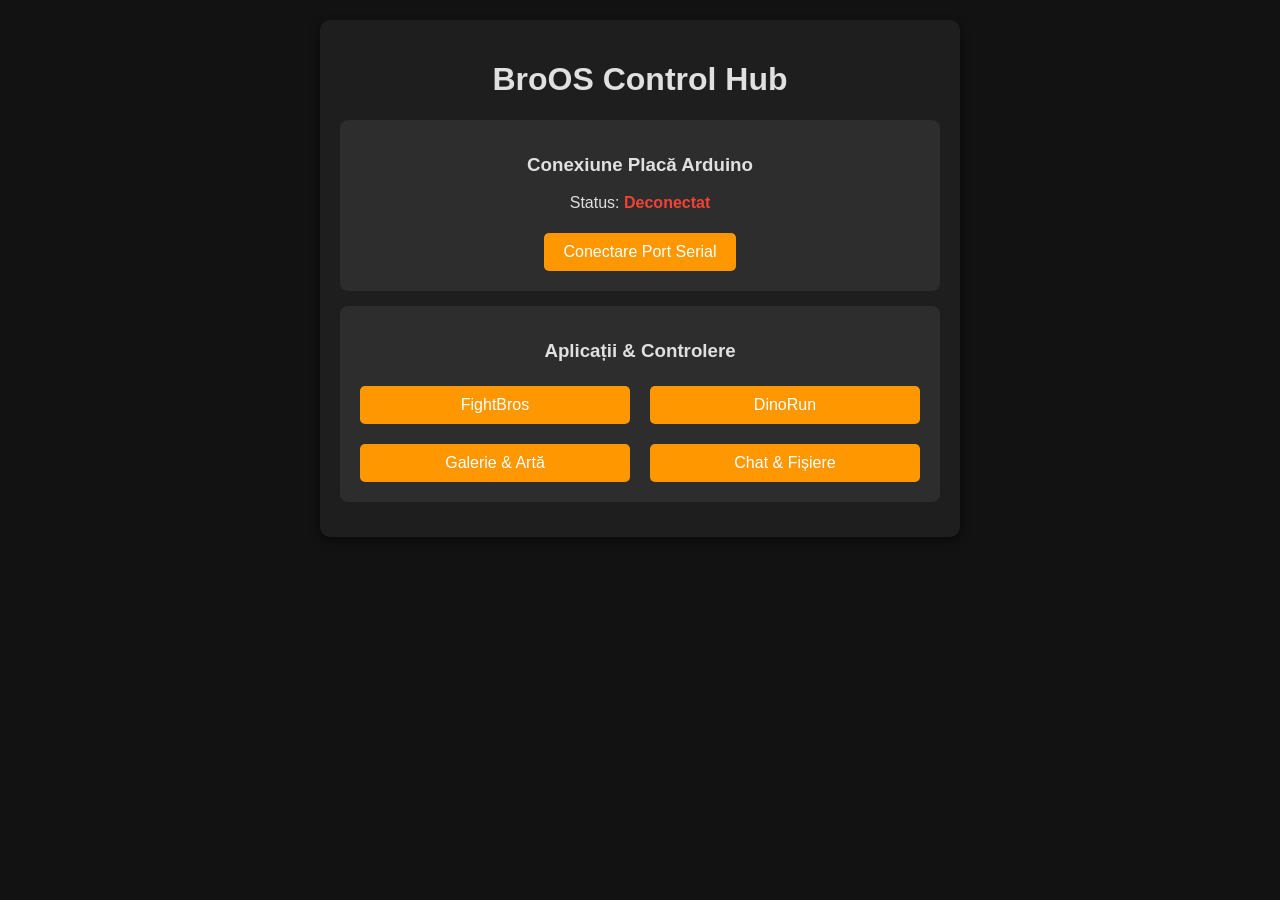
==== commit fb5b76af: "sall" ====
--- a/index.html
+++ b/index.html
@@ -4,77 +4,27 @@
     <meta charset="UTF-8">
     <meta name="viewport" content="width=device-width, initial-scale=1.0">
     <title>BroOS - Panou Central</title>
-    <link rel="stylesheet" href="style.css">
     <style>
-        body {
-            font-family: Arial, sans-serif;
-            background-color: #121212;
-            color: #e0e0e0;
-            text-align: center;
-            margin: 0;
-            padding: 20px;
-        }
-        .container {
-            max-width: 600px;
-            margin: 0 auto;
-            background: #1e1e1e;
-            padding: 20px;
-            border-radius: 10px;
-            box-shadow: 0 4px 10px rgba(0,0,0,0.5);
-        }
-        .card {
-            background: #2d2d2d;
-            margin: 15px 0;
-            padding: 15px;
-            border-radius: 8px;
-        }
-        button, .btn-link {
-            background-color: #ff9800;
-            color: white;
-            border: none;
-            padding: 10px 20px;
-            margin: 5px;
-            border-radius: 5px;
-            cursor: pointer;
-            font-size: 16px;
-            text-decoration: none;
-            display: inline-block;
-        }
-        button:hover, .btn-link:hover {
-            background-color: #e68900;
-        }
-        #disconnectBtn {
-            background-color: #f44336;
-        }
-        #disconnectBtn:hover {
-            background-color: #d32f2f;
-        }
-        .grid-links {
-            display: grid;
-            grid-template-columns: 1fr 1fr;
-            gap: 10px;
-            margin-top: 10px;
-        }
-        #statusText {
-            font-weight: bold;
-            color: #f44336;
-        }
+        body { font-family: Arial, sans-serif; background-color: #121212; color: #e0e0e0; text-align: center; margin: 0; padding: 20px; }
+        .container { max-width: 600px; margin: 0 auto; background: #1e1e1e; padding: 20px; border-radius: 10px; box-shadow: 0 4px 10px rgba(0,0,0,0.5); }
+        .card { background: #2d2d2d; margin: 15px 0; padding: 15px; border-radius: 8px; }
+        button, .btn-link { background-color: #ff9800; color: white; border: none; padding: 10px 20px; margin: 5px; border-radius: 5px; cursor: pointer; font-size: 16px; text-decoration: none; display: inline-block; }
+        button:hover, .btn-link:hover { background-color: #e68900; }
+        #disconnectBtn { background-color: #f44336; }
+        #disconnectBtn:hover { background-color: #d32f2f; }
+        .grid-links { display: grid; grid-template-columns: 1fr 1fr; gap: 10px; margin-top: 10px; }
+        #statusText { font-weight: bold; color: #f44336; }
     </style>
 </head>
 <body>
-
     <div class="container">
         <h1>BroOS Control Hub</h1>
-        
-        <!-- Secțiunea de Conexiune Serială -->
         <div class="card">
             <h3>Conexiune Placă Arduino</h3>
             <p>Status: <span id="statusText">Deconectat</span></p>
             <button id="connectBtn">Conectare Port Serial</button>
             <button id="disconnectBtn" style="display: none;">Deconectare</button>
         </div>
-
-        <!-- Secțiunea de Navigare către Aplicații -->
         <div class="card">
             <h3>Aplicații & Controlere</h3>
             <div class="grid-links">
@@ -85,44 +35,28 @@
             </div>
         </div>
     </div>
-
     <script>
         let serialPort = null;
         let writer = null;
-        let reader = null;
-        let keepReading = false;
-
         const connectBtn = document.getElementById('connectBtn');
         const disconnectBtn = document.getElementById('disconnectBtn');
         const statusText = document.getElementById('statusText');
 
-        // Funcție de conectare Web Serial
         connectBtn.addEventListener('click', async () => {
             try {
                 serialPort = await navigator.serial.requestPort();
                 await serialPort.open({ baudRate: 115200 });
-
                 statusText.innerText = "Conectat";
                 statusText.style.color = "#4CAF50";
                 connectBtn.style.display = "none";
                 disconnectBtn.style.display = "inline-block";
-
-                // Pornește citirea serială (dacă este nevoie în fundal)
-                keepReading = true;
-                readSerialLoop();
             } catch (error) {
                 console.error("Eroare la conectare:", error);
             }
         });
 
-        // Funcție de deconectare
         disconnectBtn.addEventListener('click', async () => {
-            keepReading = false;
             try {
-                if (reader) {
-                    await reader.cancel();
-                    reader = null;
-                }
                 if (serialPort) {
                     await serialPort.close();
                     serialPort = null;
@@ -130,33 +64,11 @@
             } catch (error) {
                 console.error("Eroare la deconectare:", error);
             }
-
             statusText.innerText = "Deconectat";
             statusText.style.color = "#f44336";
             connectBtn.style.display = "inline-block";
             disconnectBtn.style.display = "none";
         });
-
-        async function readSerialLoop() {
-            while (serialPort && serialPort.readable && keepReading) {
-                const textDecoder = new TextDecoderStream();
-                const readableStreamClosed = serialPort.readable.pipeTo(textDecoder.writable);
-                reader = textDecoder.readable.getReader();
-                try {
-                    while (true) {
-                        const { value, done } = await reader.read();
-                        if (done) break;
-                        if (value) {
-                            console.log("Primit de la Arduino:", value);
-                        }
-                    }
-                } catch (error) {
-                    console.error("Eroare citire:", error);
-                } finally {
-                    reader.releaseLock();
-                }
-            }
-        }
     </script>
 </body>
 </html>
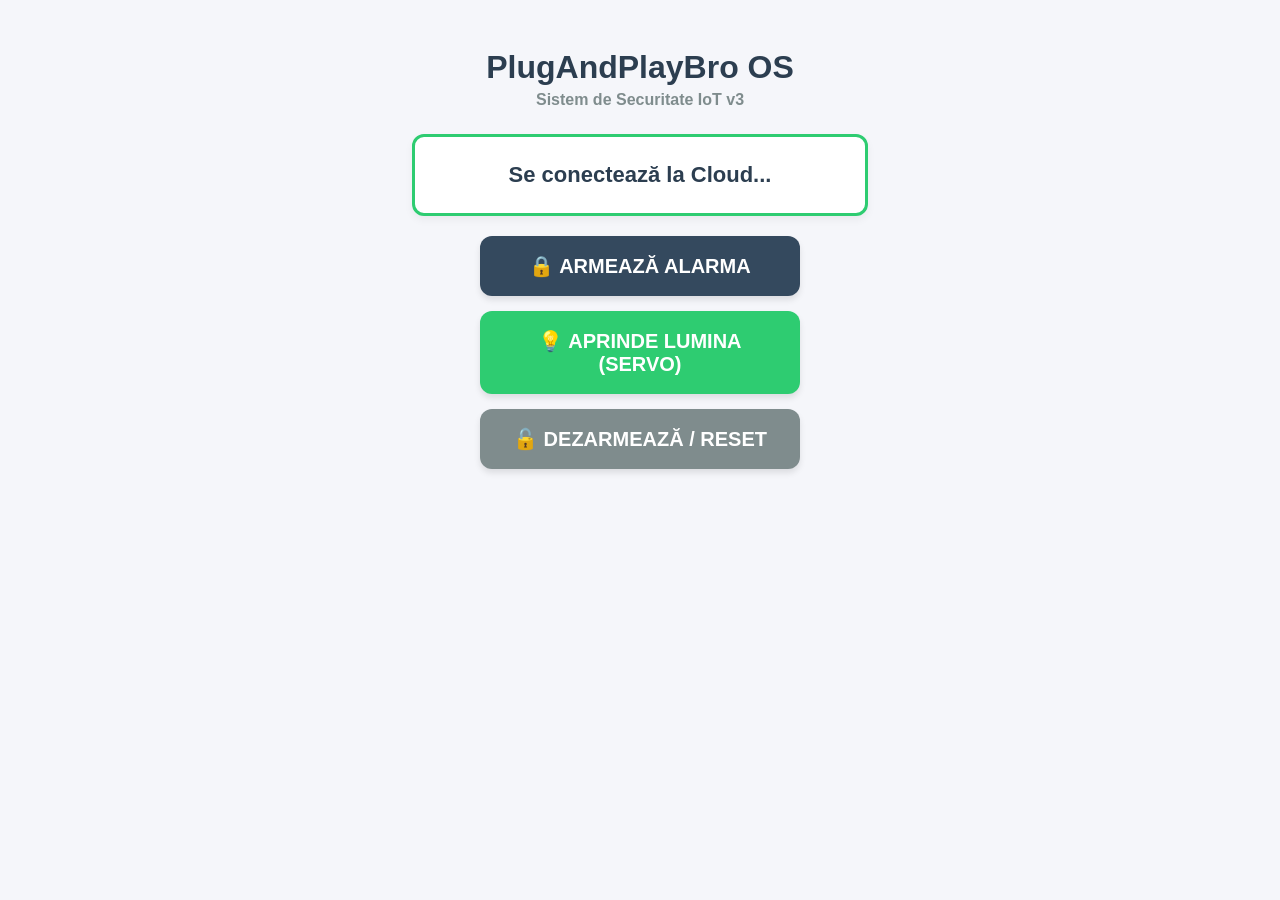
==== commit 62563684: "sall" ====
--- a/index.html
+++ b/index.html
@@ -1,74 +1,90 @@
 <!DOCTYPE html>
-<html lang="ro">
+<html>
 <head>
-    <meta charset="UTF-8">
-    <meta name="viewport" content="width=device-width, initial-scale=1.0">
-    <title>BroOS - Panou Central</title>
-    <style>
-        body { font-family: Arial, sans-serif; background-color: #121212; color: #e0e0e0; text-align: center; margin: 0; padding: 20px; }
-        .container { max-width: 600px; margin: 0 auto; background: #1e1e1e; padding: 20px; border-radius: 10px; box-shadow: 0 4px 10px rgba(0,0,0,0.5); }
-        .card { background: #2d2d2d; margin: 15px 0; padding: 15px; border-radius: 8px; }
-        button, .btn-link { background-color: #ff9800; color: white; border: none; padding: 10px 20px; margin: 5px; border-radius: 5px; cursor: pointer; font-size: 16px; text-decoration: none; display: inline-block; }
-        button:hover, .btn-link:hover { background-color: #e68900; }
-        #disconnectBtn { background-color: #f44336; }
-        #disconnectBtn:hover { background-color: #d32f2f; }
-        .grid-links { display: grid; grid-template-columns: 1fr 1fr; gap: 10px; margin-top: 10px; }
-        #statusText { font-weight: bold; color: #f44336; }
-    </style>
+  <meta charset="UTF-8">
+  <title>PlugAndPlayBro Cloud IoT</title>
+  <meta name="viewport" content="width=device-width, initial-scale=1">
+  <style>
+    body { text-align: center; font-family: Arial, sans-serif; transition: background 0.5s; padding: 20px; color: #2c3e50; background-color: #f5f6fa; }
+    h1 { margin-bottom: 5px; }
+    h4 { color: #7f8c8d; margin-top: 0; margin-bottom: 25px; }
+    .btn { display: block; width: 85%; max-width: 320px; margin: 15px auto; padding: 18px; font-size: 20px; color: white; border-radius: 12px; border: none; cursor: pointer; font-weight: bold; box-shadow: 0 4px 6px rgba(0,0,0,0.1); transition: transform 0.1s; }
+    .btn:active { transform: scale(0.97); }
+    .status-box { padding: 25px; margin: 20px auto; border: 3px solid #2ecc71; border-radius: 12px; max-width: 400px; font-size: 22px; font-weight: bold; background: white; box-shadow: 0 4px 8px rgba(0,0,0,0.05); }
+  </style>
 </head>
 <body>
-    <div class="container">
-        <h1>BroOS Control Hub</h1>
-        <div class="card">
-            <h3>Conexiune Placă Arduino</h3>
-            <p>Status: <span id="statusText">Deconectat</span></p>
-            <button id="connectBtn">Conectare Port Serial</button>
-            <button id="disconnectBtn" style="display: none;">Deconectare</button>
-        </div>
-        <div class="card">
-            <h3>Aplicații & Controlere</h3>
-            <div class="grid-links">
-                <a href="fightbros.html" class="btn-link">FightBros</a>
-                <a href="dino.html" class="btn-link">DinoRun</a>
-                <a href="galery.html" class="btn-link">Galerie & Artă</a>
-                <a href="message.html" class="btn-link">Chat & Fișiere</a>
-            </div>
-        </div>
-    </div>
-    <script>
-        let serialPort = null;
-        let writer = null;
-        const connectBtn = document.getElementById('connectBtn');
-        const disconnectBtn = document.getElementById('disconnectBtn');
-        const statusText = document.getElementById('statusText');
 
-        connectBtn.addEventListener('click', async () => {
-            try {
-                serialPort = await navigator.serial.requestPort();
-                await serialPort.open({ baudRate: 115200 });
-                statusText.innerText = "Conectat";
-                statusText.style.color = "#4CAF50";
-                connectBtn.style.display = "none";
-                disconnectBtn.style.display = "inline-block";
-            } catch (error) {
-                console.error("Eroare la conectare:", error);
-            }
-        });
+  <h1>PlugAndPlayBro OS</h1>
+  <h4>Sistem de Securitate IoT v3</h4>
+  
+  <!-- Caseta de stare conectată prin satelit la ThingSpeak -->
+  <div id="statusBox" class="status-box">Se conectează la Cloud...</div>
 
-        disconnectBtn.addEventListener('click', async () => {
-            try {
-                if (serialPort) {
-                    await serialPort.close();
-                    serialPort = null;
-                }
-            } catch (error) {
-                console.error("Eroare la deconectare:", error);
-            }
-            statusText.innerText = "Deconectat";
-            statusText.style.color = "#f44336";
-            connectBtn.style.display = "inline-block";
-            disconnectBtn.style.display = "none";
-        });
-    </script>
+  <!-- BUTOANELE GLOBALE (Trimit comenzi de pe orice net) -->
+  <button onclick="trimiteComandaCloud(2)" class="btn" style="background-color: #34495e;">🔒 ARMEAZĂ ALARMA</button>
+  <button onclick="trimiteComandaCloud(3)" class="btn" style="background-color: #2ecc71;">💡 APRINDE LUMINA (SERVO)</button>
+  <button onclick="trimiteComandaCloud(0)" class="btn" style="background-color: #7f8c8d;">🔓 DEZARMEAZĂ / RESET</button>
+
+  <script>
+    // ===================================================
+    // COPIAZĂ ȘI PUNE AICI DATELE TALE EXACT DIN THINGSPEAK:
+    const CHANNEL_ID = "PUNE_AICI_CIFRELE_CHANNEL_ID"; 
+    const WRITE_API_KEY = "PUNE_AICI_WRITE_API_KEY_VERDE"; 
+    const READ_API_KEY = "PUNE_AICI_READ_API_KEY_NEAGRA"; 
+    // ===================================================
+
+    // Trimite numărul stării direct în baza de date ThingSpeak
+    function trimiteComandaCloud(valoare) {
+      const url = `https://thingspeak.com{WRITE_API_KEY}&field1=${valoare}`;
+      fetch(url)
+        .then(response => {
+          console.log("Comandă trimisă: " + valoare);
+        })
+        .catch(err => alert("Eroare de rețea: " + err));
+    }
+
+    // Verifică starea din 3 în 3 secunde pentru a actualiza ecranul telefonului
+    function verificaSistemCloud() {
+      const url = `https://thingspeak.com{CHANNEL_ID}/fields/1/last.json?api_key=${READ_API_KEY}`;
+      
+      fetch(url)
+        .then(res => res.json())
+        .then(data => {
+          const stare = parseInt(data.field1);
+          const statusBox = document.getElementById("statusBox");
+          
+          if (stare === 1) {
+            document.body.style.backgroundColor = "#c0392b"; // Alertă Intrus (Roșu)
+            document.body.style.color = "white";
+            statusBox.innerHTML = "🚨 INTRUS DETECTAT ÎN CAMERĂ!";
+            statusBox.style.borderColor = "white";
+            statusBox.style.color = "#c0392b";
+          } else if (stare === 2) {
+            document.body.style.backgroundColor = "#f39c12"; // Mod Pază (Portocaliu)
+            document.body.style.color = "white";
+            statusBox.innerHTML = "🔒 Alarma este ACTIVĂ (Pază)";
+            statusBox.style.borderColor = "white";
+            statusBox.style.color = "#f39c12";
+          } else if (stare === 3) {
+            document.body.style.backgroundColor = "#2ecc71"; // Motor în funcțiune (Verde)
+            document.body.style.color = "white";
+            statusBox.innerHTML = "💡 Lumina este APRINSĂ (Servo)";
+            statusBox.style.borderColor = "white";
+            statusBox.style.color = "#2ecc71";
+          } else {
+            document.body.style.backgroundColor = "#f5f6fa"; // Mod dezarmat normal
+            document.body.style.color = "#2c3e50";
+            statusBox.innerHTML = "✅ Alarma este OPRITĂ (Sigur)";
+            statusBox.style.borderColor = "#2ecc71";
+            statusBox.style.color = "#2ecc71";
+          }
+        })
+        .catch(err => console.log("Se așteaptă date..."));
+    }
+
+    setInterval(verificaSistemCloud, 3000);
+    verificaSistemCloud();
+  </script>
 </body>
 </html>
